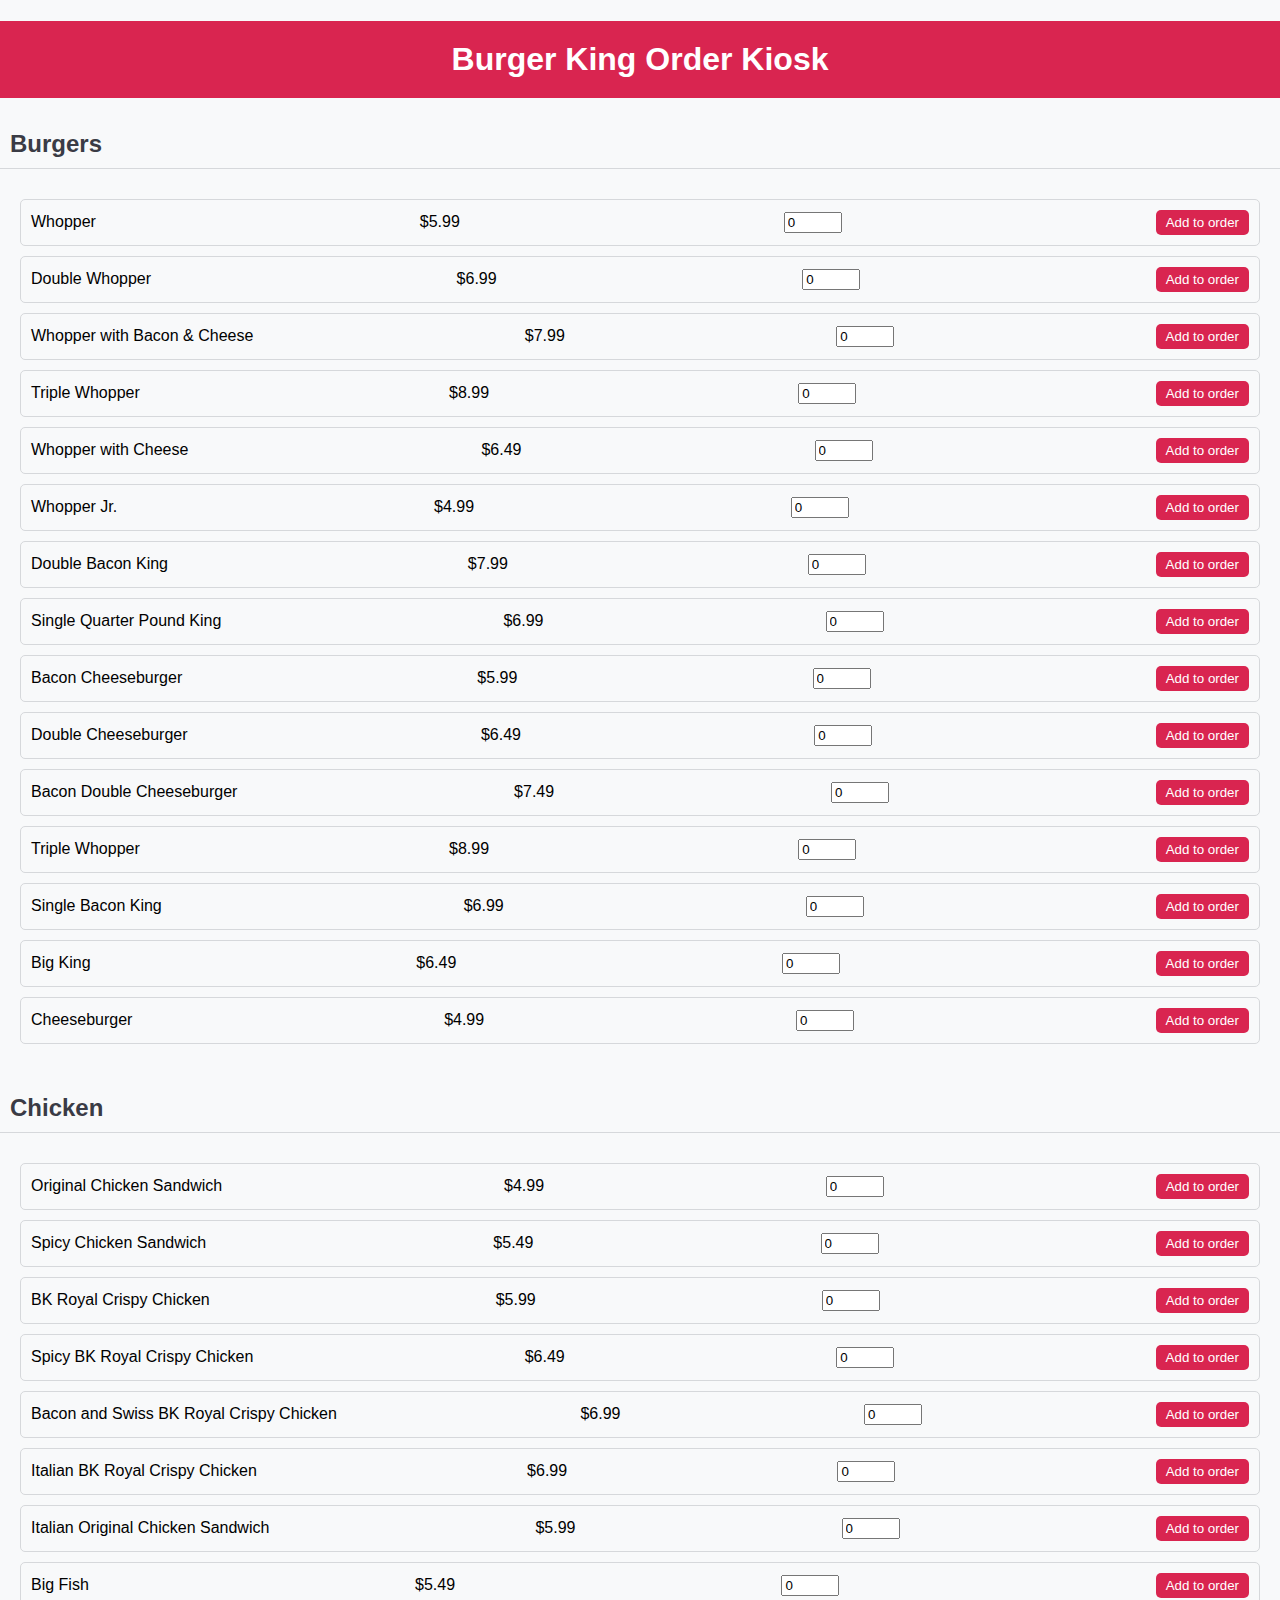
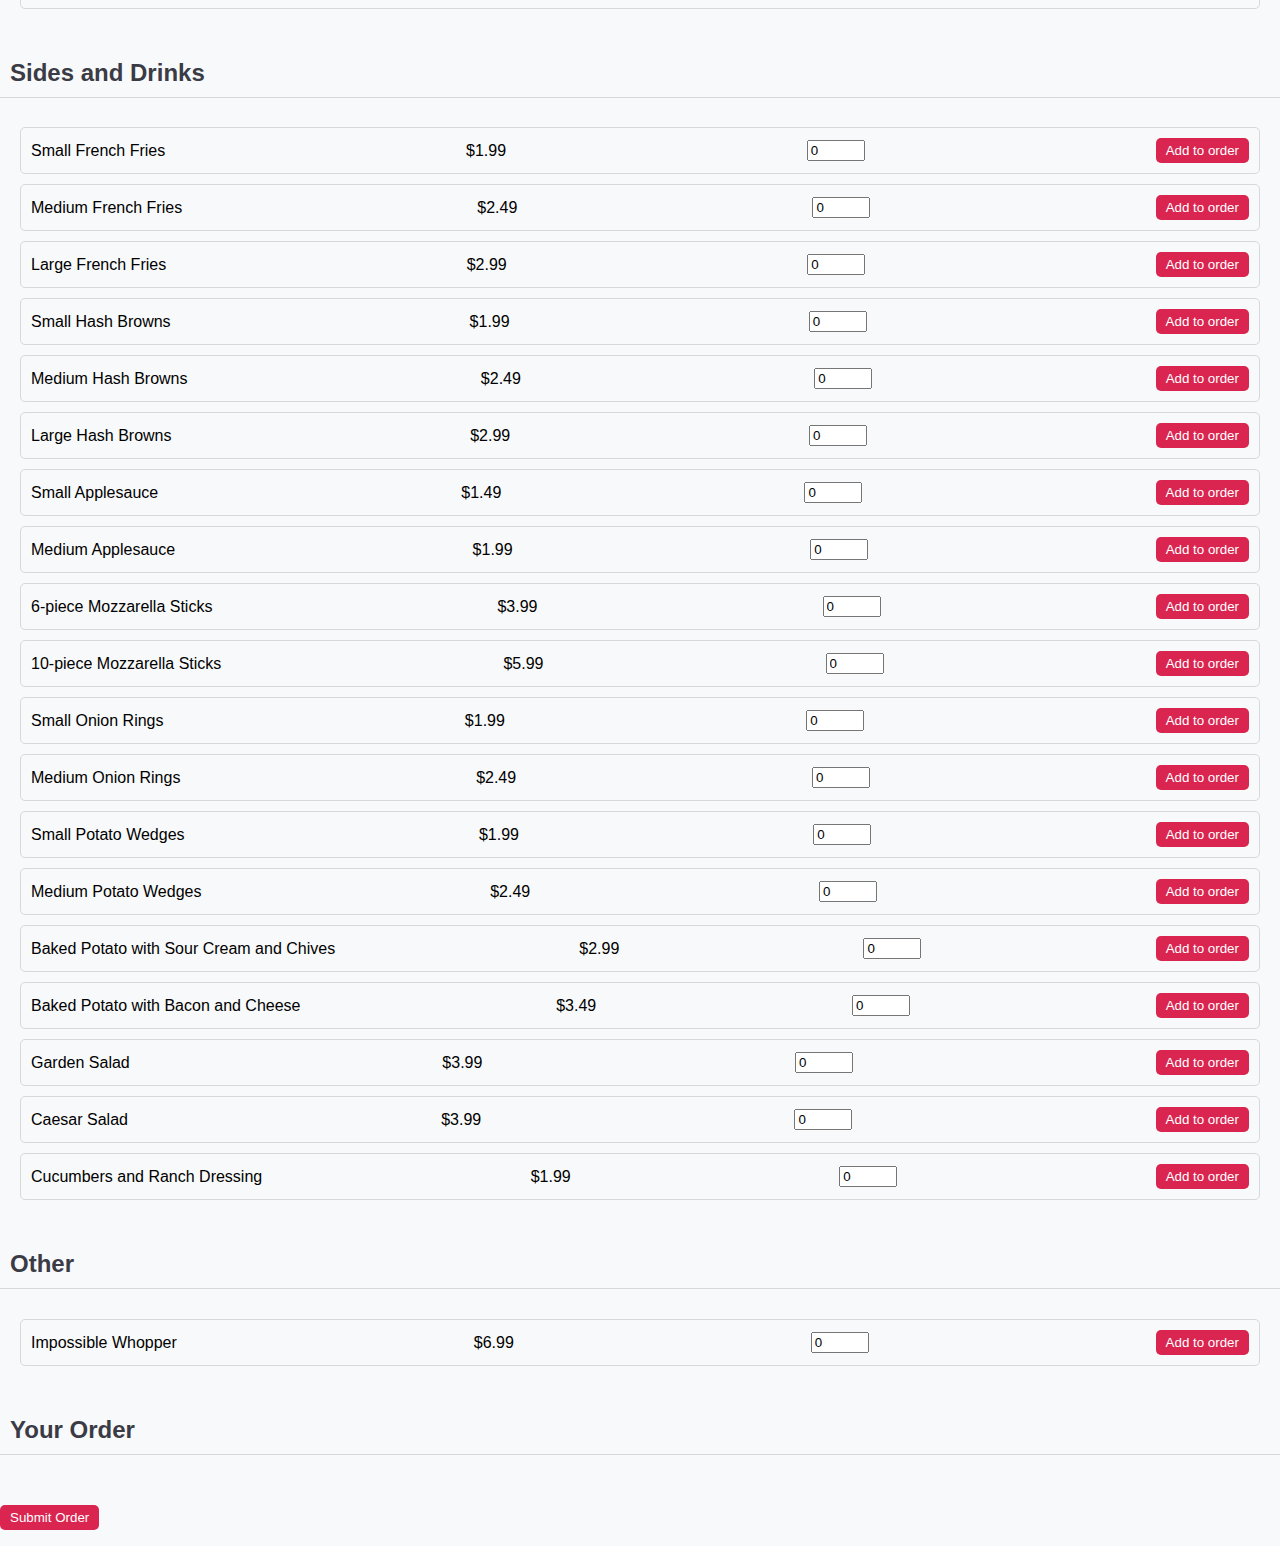
==== public/index.html @ 36e74ddc "Added server functionality" ====
<!DOCTYPE html>
<html>
<head>
    <title>Burger King Order Kiosk</title>
    <link rel="stylesheet" type="text/css" href="style.css">
</head>
<body>
    <h1>Burger King Order Kiosk</h1>

    <h2>Burgers</h2>
    <div id="burgers"></div>

    <h2>Chicken</h2>
    <div id="chicken"></div>

    <h2>Sides and Drinks</h2>
    <div id="sides-drinks"></div>

    <h2>Other</h2>
    <div id="other"></div>

    <h2>Your Order</h2>
    <div id="order" style="text-align: center;"></div>

    <button id="submit-order">Submit Order</button>

    <script src="script.js"></script>
</body>
</html>
---- public/style.css ----
body {
    font-family: Arial, sans-serif;
    background-color: #f8f9fa;
    margin: 0;
    padding: 0;
}

h1 {
    text-align: center;
    padding: 20px;
    background-color: #d92550;
    color: white;
}

h2 {
    padding: 10px;
    background-color: #f8f9fa;
    color: #3a3b45;
    border-bottom: 1px solid #d6d8db;
}

#burgers, #chicken, #sides-drinks, #other, #order {
    margin: 10px;
    padding: 10px;
}

.item {
    display: flex;
    justify-content: space-between;
    align-items: center;
    margin-bottom: 10px;
    padding: 10px;
    border: 1px solid #d6d8db;
    border-radius: 5px;
}

.item-name, .item-price {
    margin-right: 10px;
}

.item-quantity {
    width: 50px;
}

button {
    padding: 5px 10px;
    background-color: #d92550;
    color: white;
    border: none;
    border-radius: 5px;
    cursor: pointer;
}

button:hover {
    background-color: #b21f3d;
}
.total-price {
    text-align: center;
}
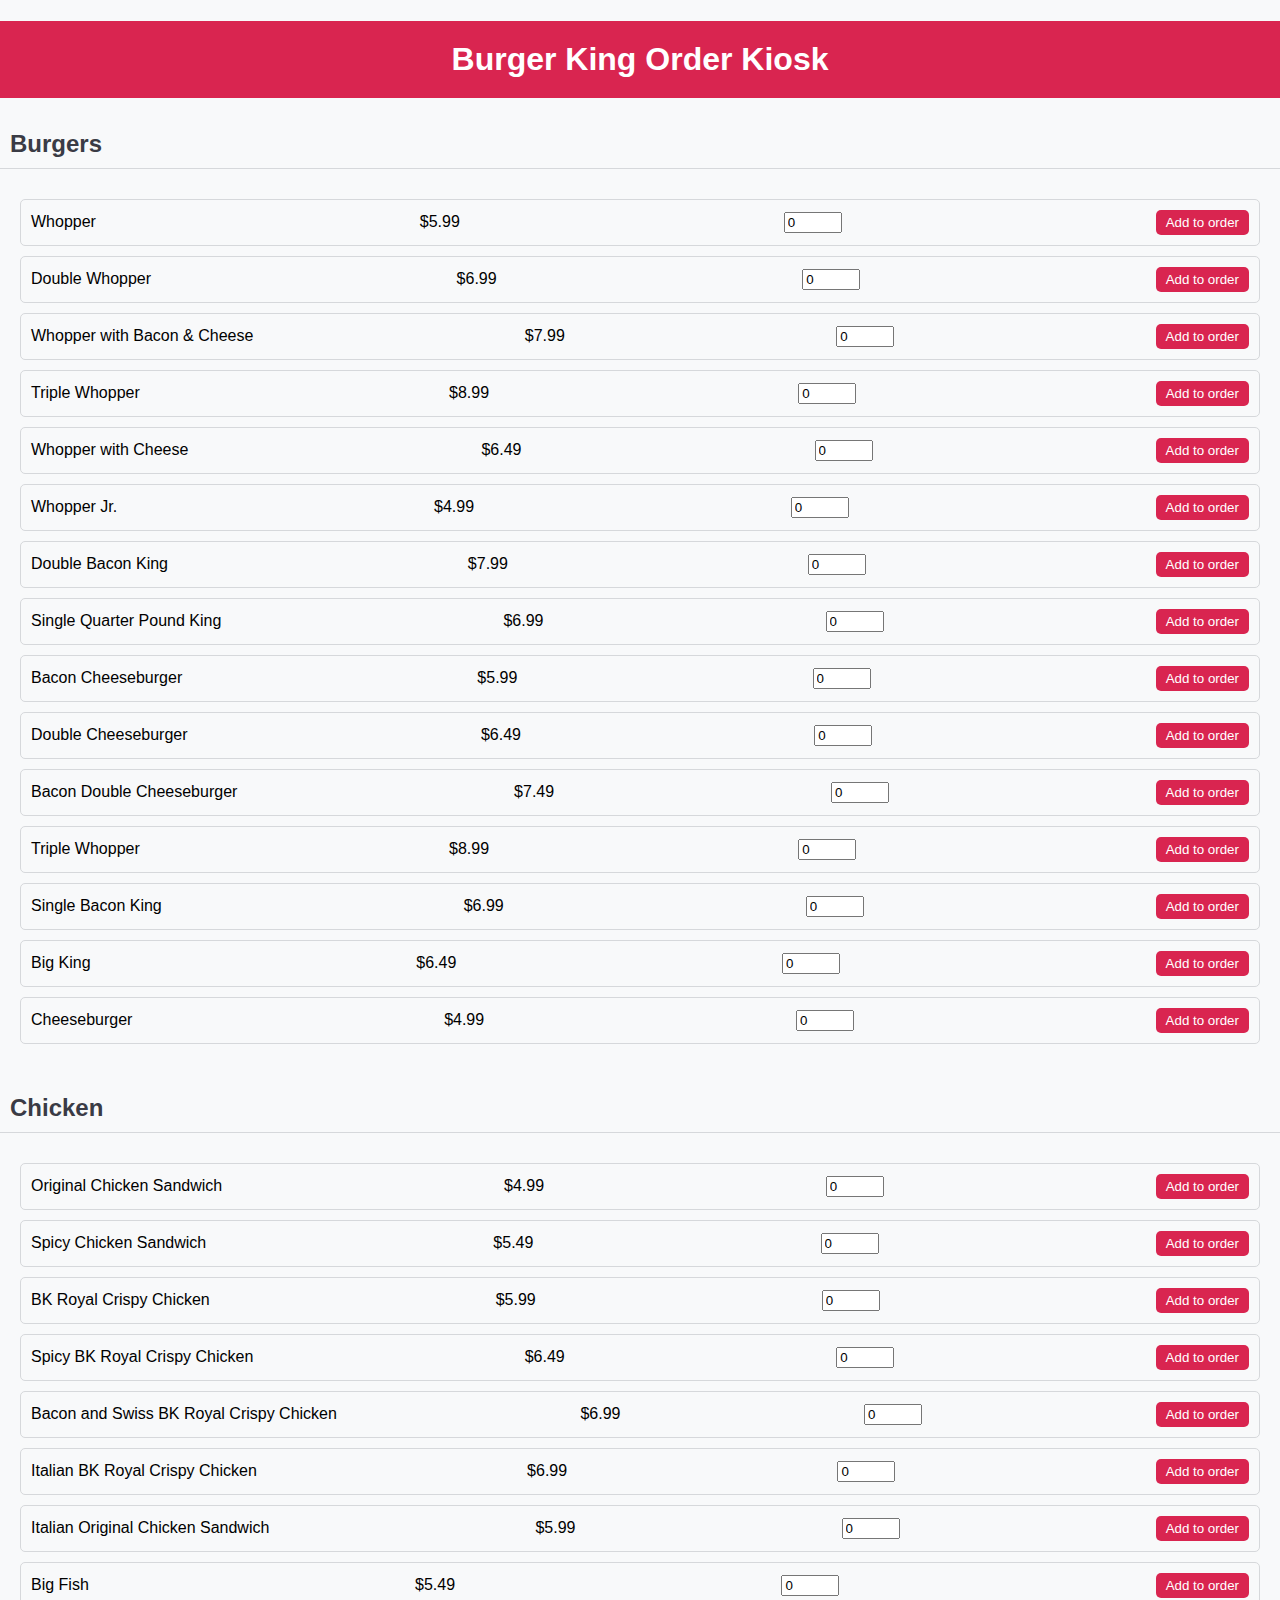
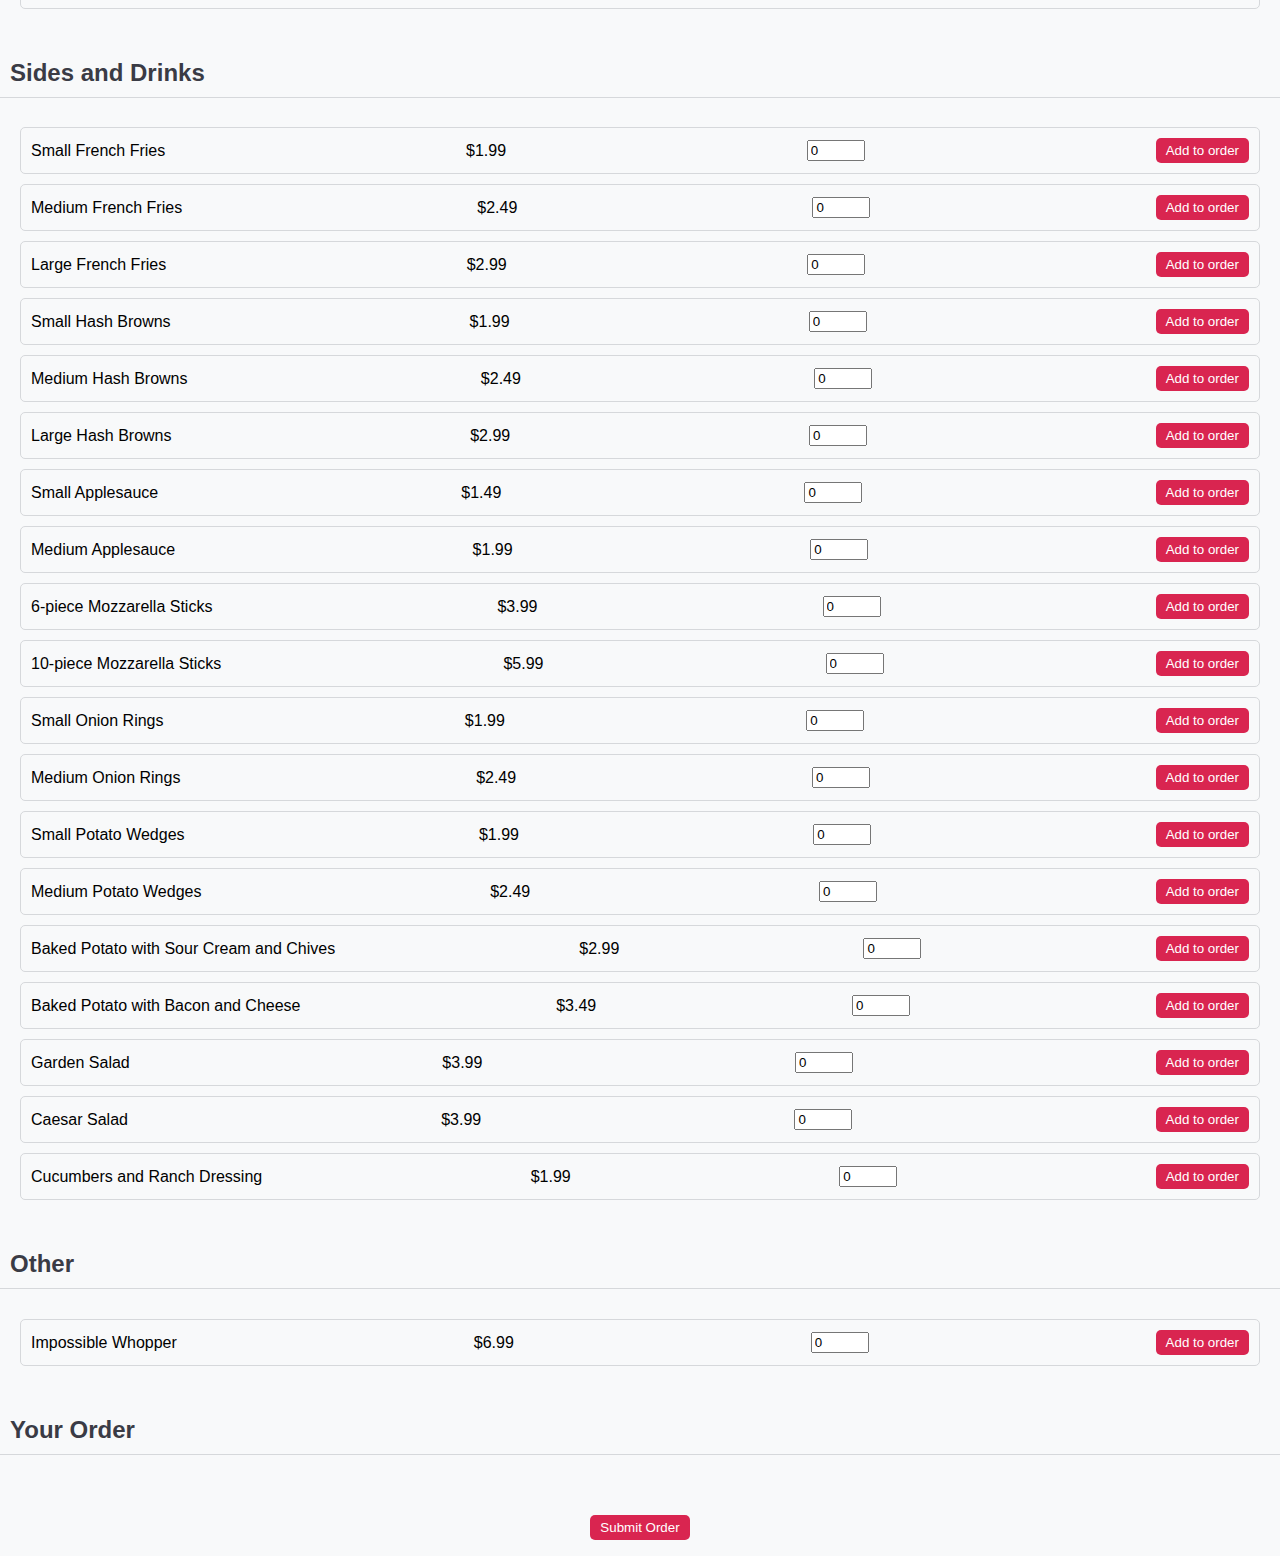
==== commit f88a33d5: "Centered Submit Order Button" ====
--- a/public/index.html
+++ b/public/index.html
@@ -21,9 +21,9 @@
 
     <h2>Your Order</h2>
     <div id="order" style="text-align: center;"></div>
-
-    <button id="submit-order">Submit Order</button>
-
+    <div class="submit-button-container">
+        <button id="submit-order">Submit Order</button>
+    </div>
     <script src="script.js"></script>
 </body>
 </html>
--- a/public/style.css
+++ b/public/style.css
@@ -57,3 +57,12 @@
 .total-price {
     text-align: center;
 }
+.submit-order {
+    padding: 10px 20px; /* Optional: Add some padding to make the button larger */
+    font-size: 16px;   /* Optional: Increase the font size for better visibility */
+    cursor: pointer;   /* Change the cursor to a hand when hovering over the button */
+}
+.submit-button-container {
+    text-align: center;
+    margin-top: 20px;
+}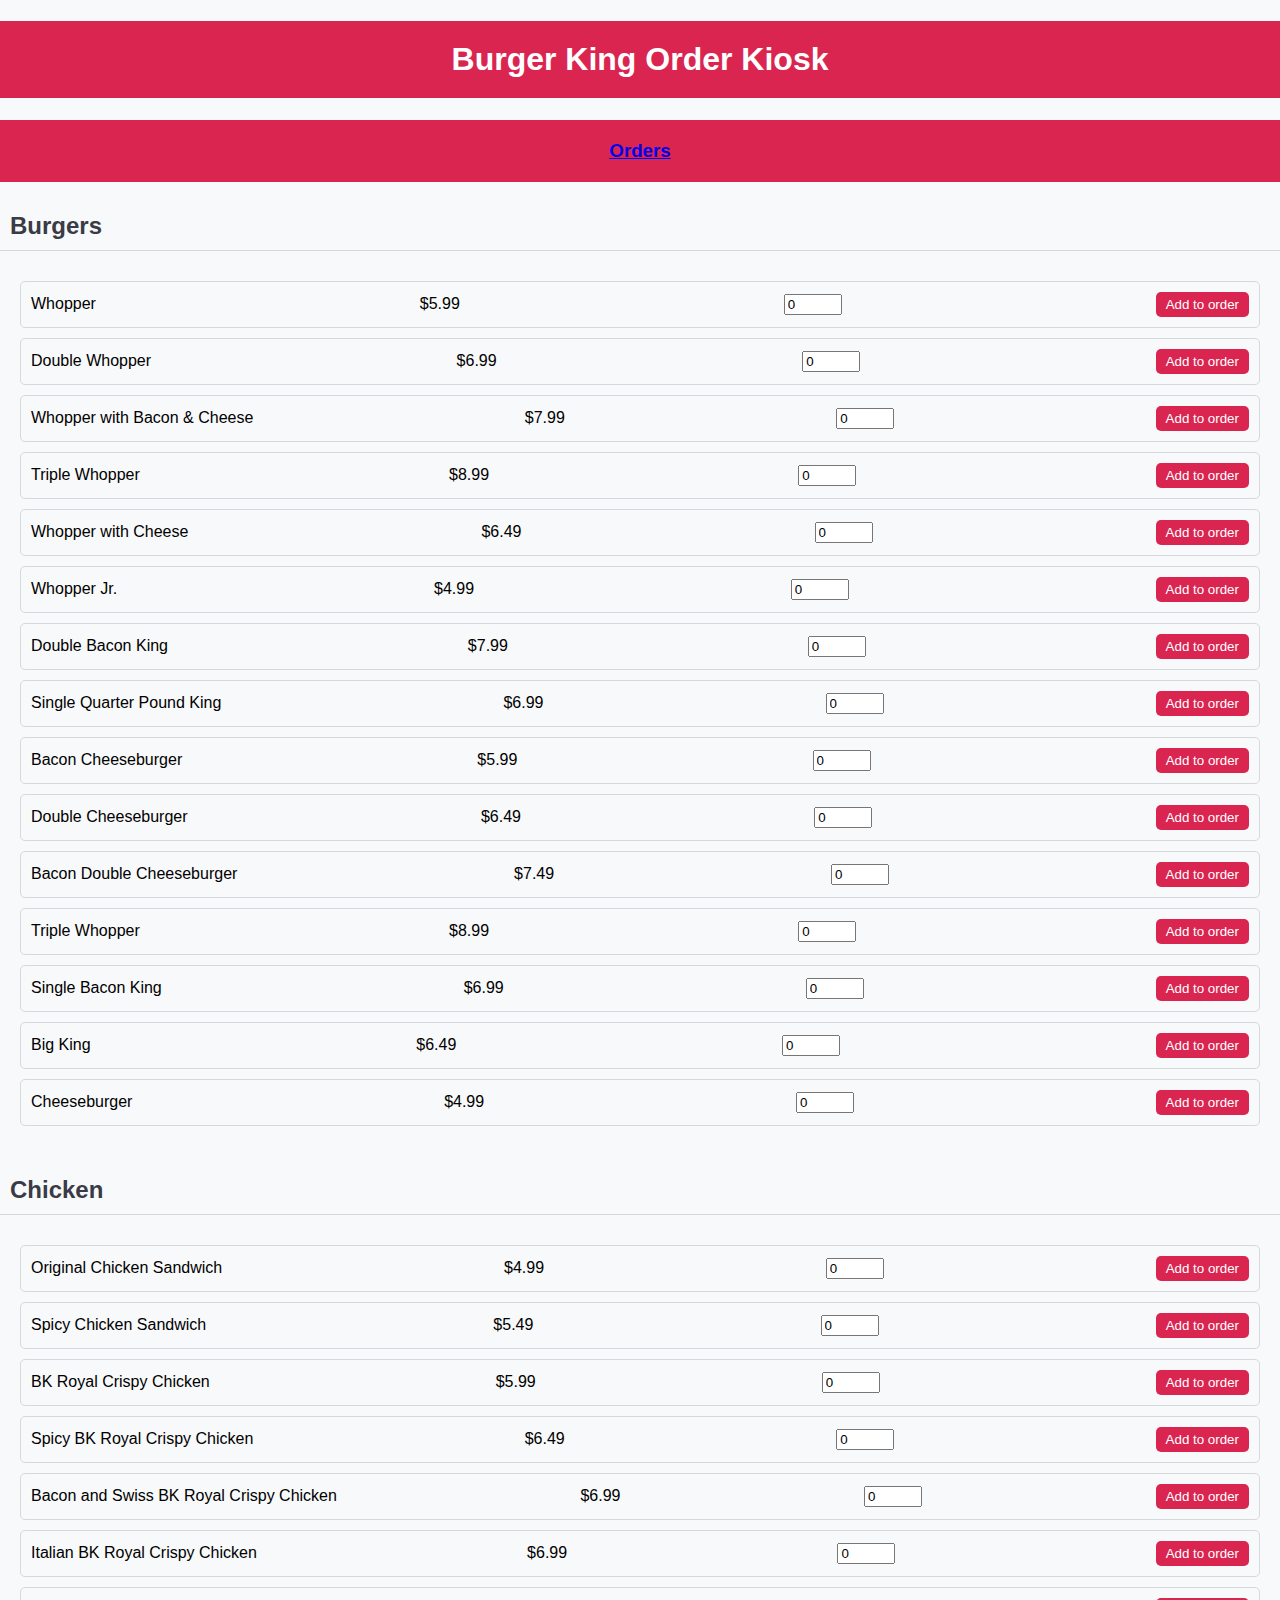
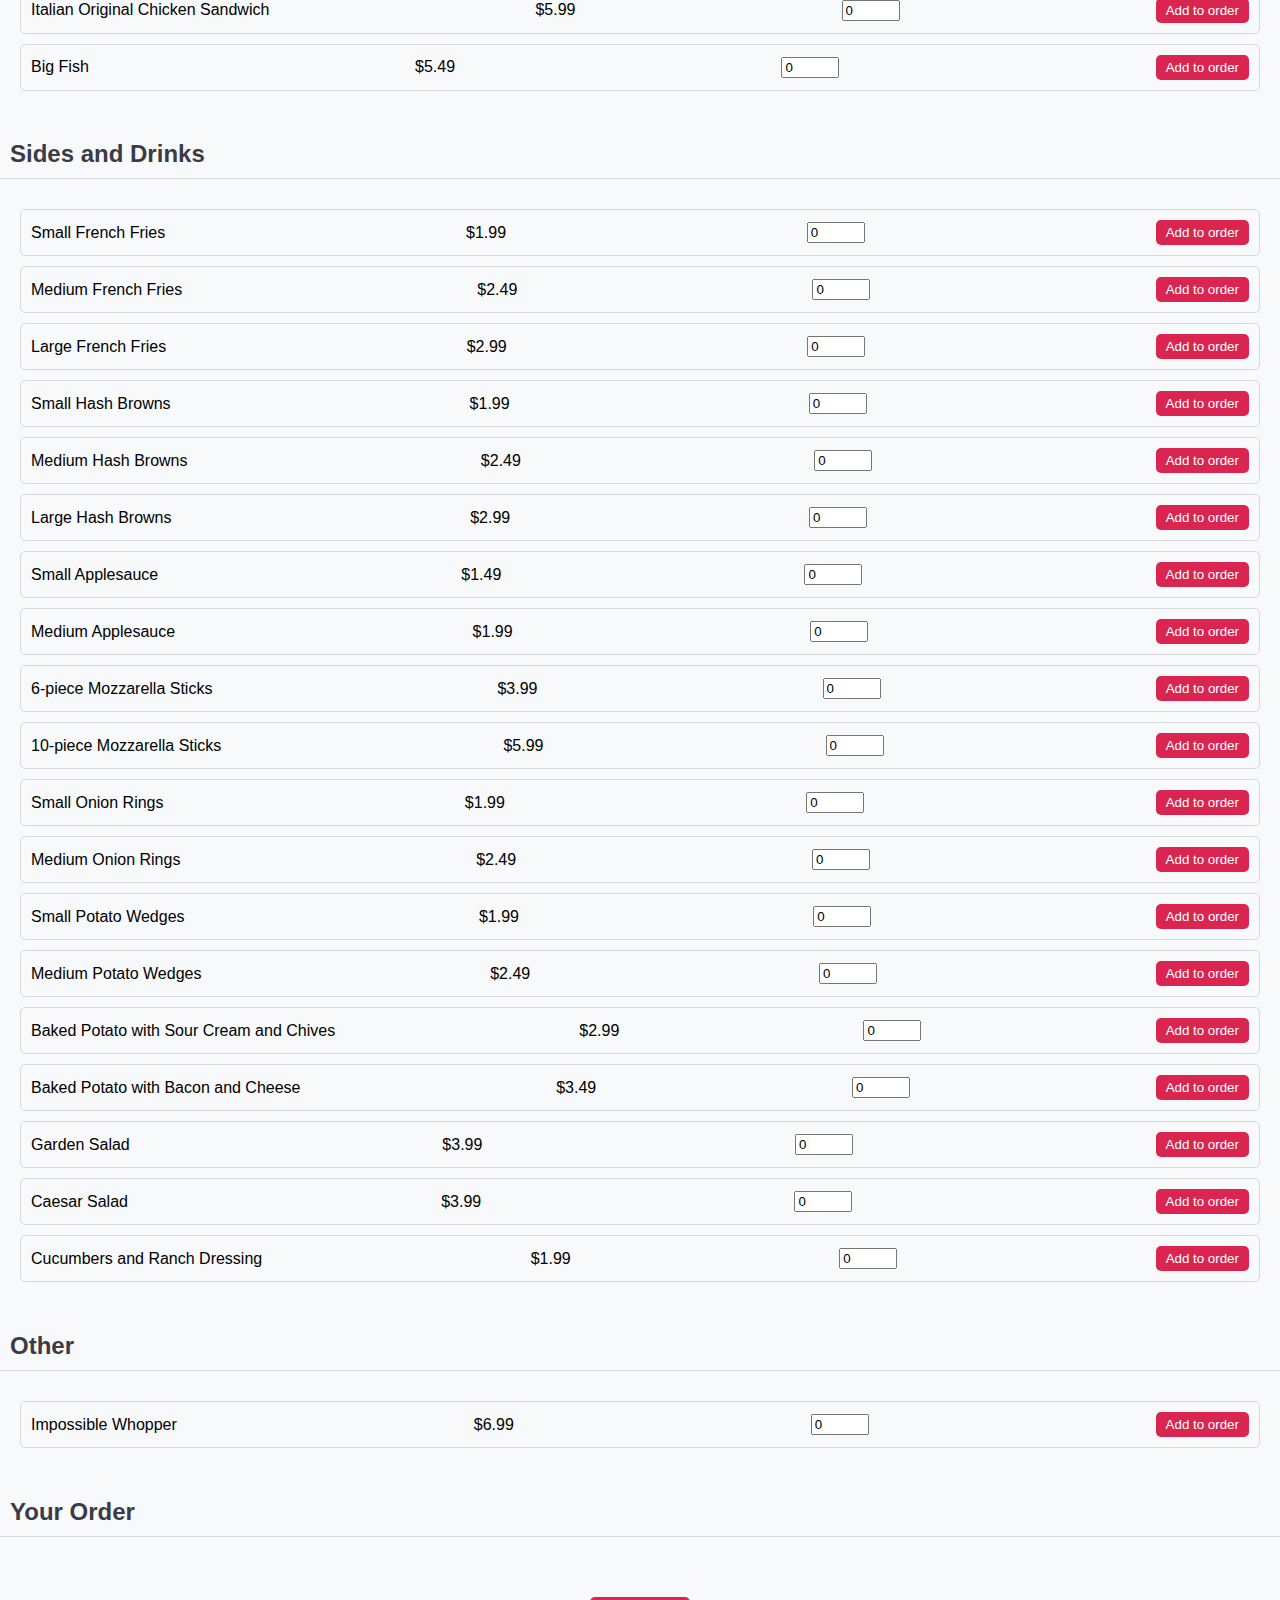
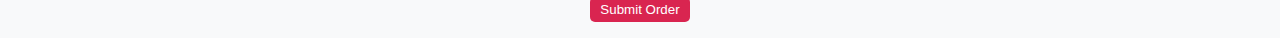
==== commit 73d6bfe0: "Added some links for navigation" ====
--- a/public/index.html
+++ b/public/index.html
@@ -1,11 +1,13 @@
 <!DOCTYPE html>
 <html>
 <head>
+    <meta charset="utf-8">
     <title>Burger King Order Kiosk</title>
     <link rel="stylesheet" type="text/css" href="style.css">
 </head>
 <body>
     <h1>Burger King Order Kiosk</h1>
+    <h3><a href="orderView.html">Orders</a></h3>
 
     <h2>Burgers</h2>
     <div id="burgers"></div>
--- a/public/style.css
+++ b/public/style.css
@@ -65,4 +65,10 @@
 .submit-button-container {
     text-align: center;
     margin-top: 20px;
+}
+h3 {
+    text-align: center;
+    padding: 20px;
+    background-color: #d92550;
+    color: white;
 }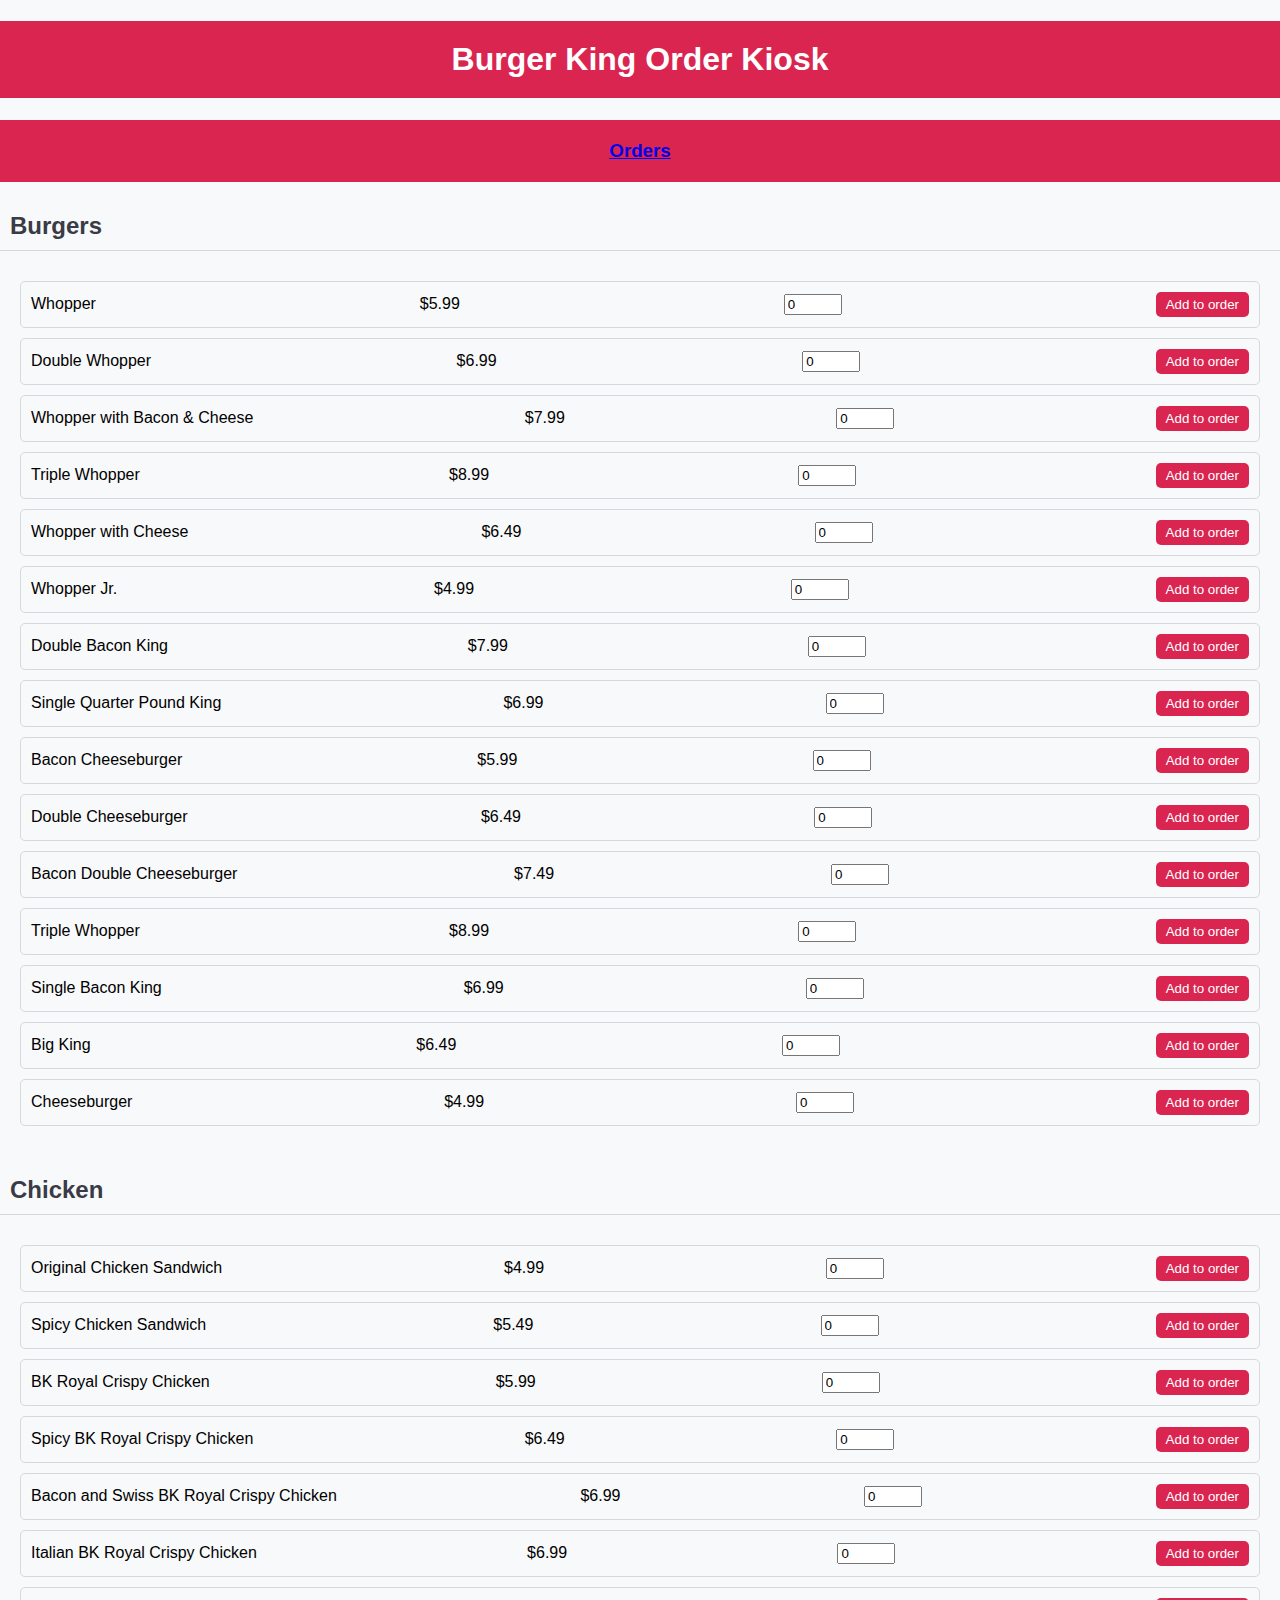
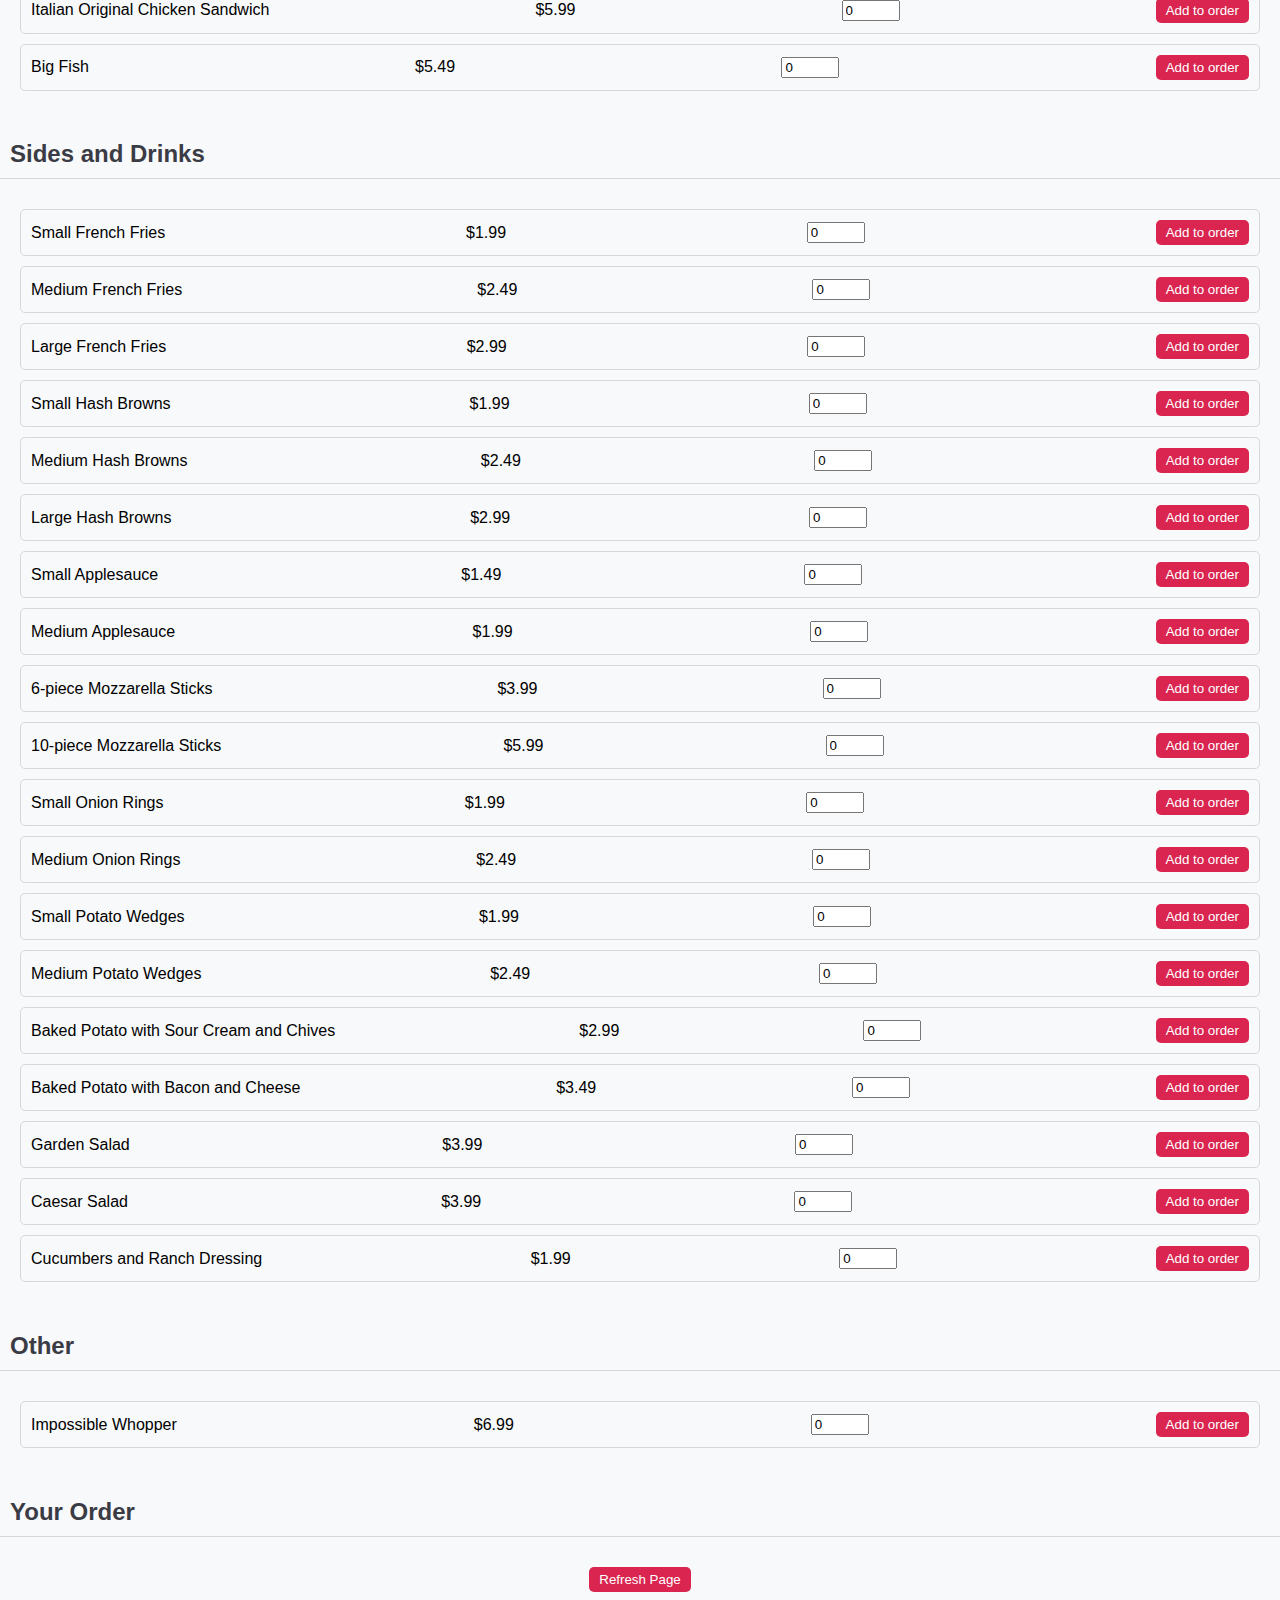
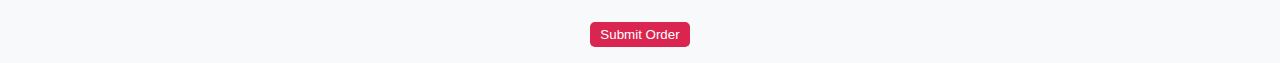
==== commit afff296d: "Added Refresh Function" ====
--- a/public/index.html
+++ b/public/index.html
@@ -22,10 +22,19 @@
     <div id="other"></div>
 
     <h2>Your Order</h2>
-    <div id="order" style="text-align: center;"></div>
+    <div id="order" style="text-align: center;">
+        <button onclick="refreshPage()">Refresh Page</button></div>
     <div class="submit-button-container">
         <button id="submit-order">Submit Order</button>
     </div>
+    
+
+    <script>
+        function refreshPage() {
+    window.location.reload();
+}
+
+    </script>
     <script src="script.js"></script>
 </body>
 </html>
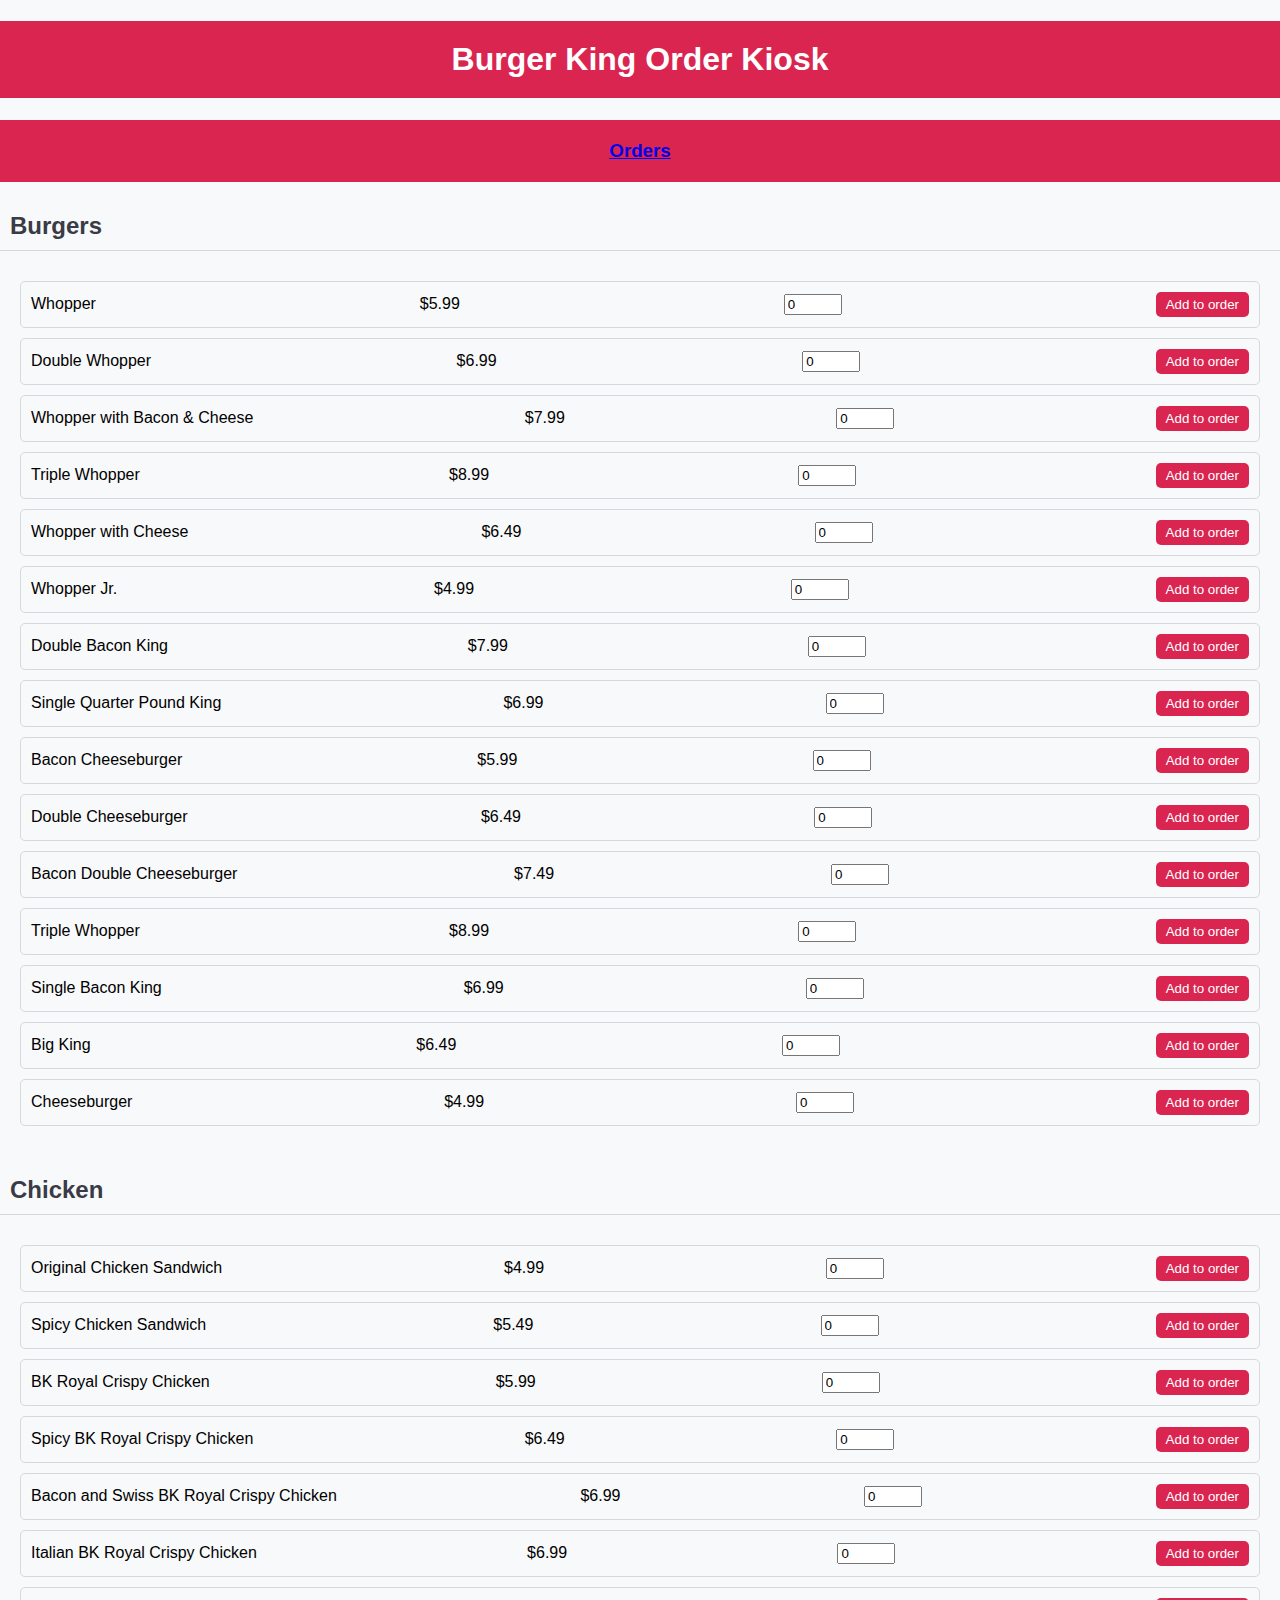
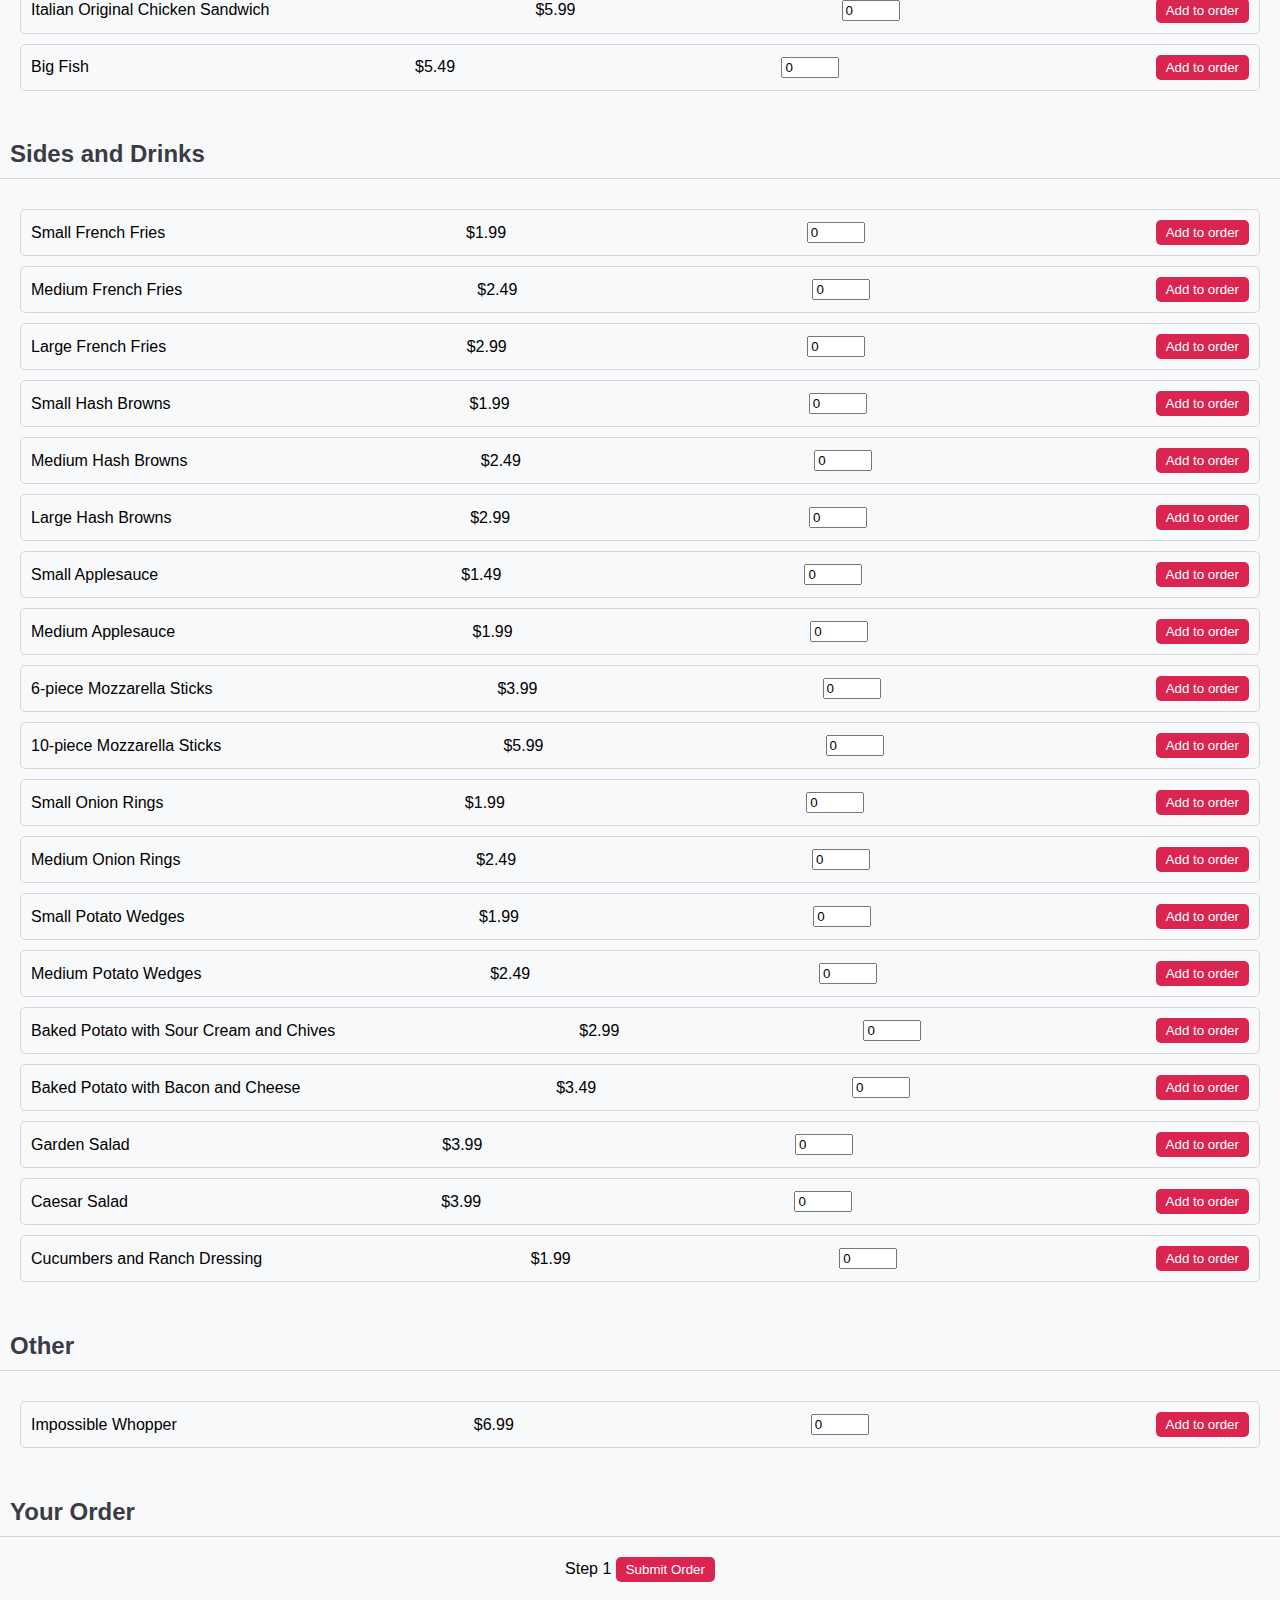
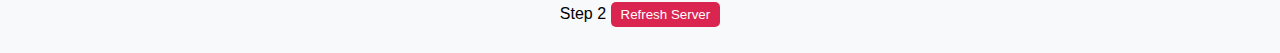
==== commit 6ae94c23: "Minor formatting changes" ====
--- a/public/index.html
+++ b/public/index.html
@@ -22,18 +22,15 @@
     <div id="other"></div>
 
     <h2>Your Order</h2>
+    <div class="submit-button-container">
+    Step 1 <button id="submit-order">Submit Order</button>
+    </div>
     <div id="order" style="text-align: center;">
-        <button onclick="refreshPage()">Refresh Page</button></div>
-    <div class="submit-button-container">
-        <button id="submit-order">Submit Order</button>
-    </div>
-    
-
+    Step 2 <button onclick="refreshPage()">Refresh Server</button></div>
     <script>
         function refreshPage() {
     window.location.reload();
 }
-
     </script>
     <script src="script.js"></script>
 </body>
